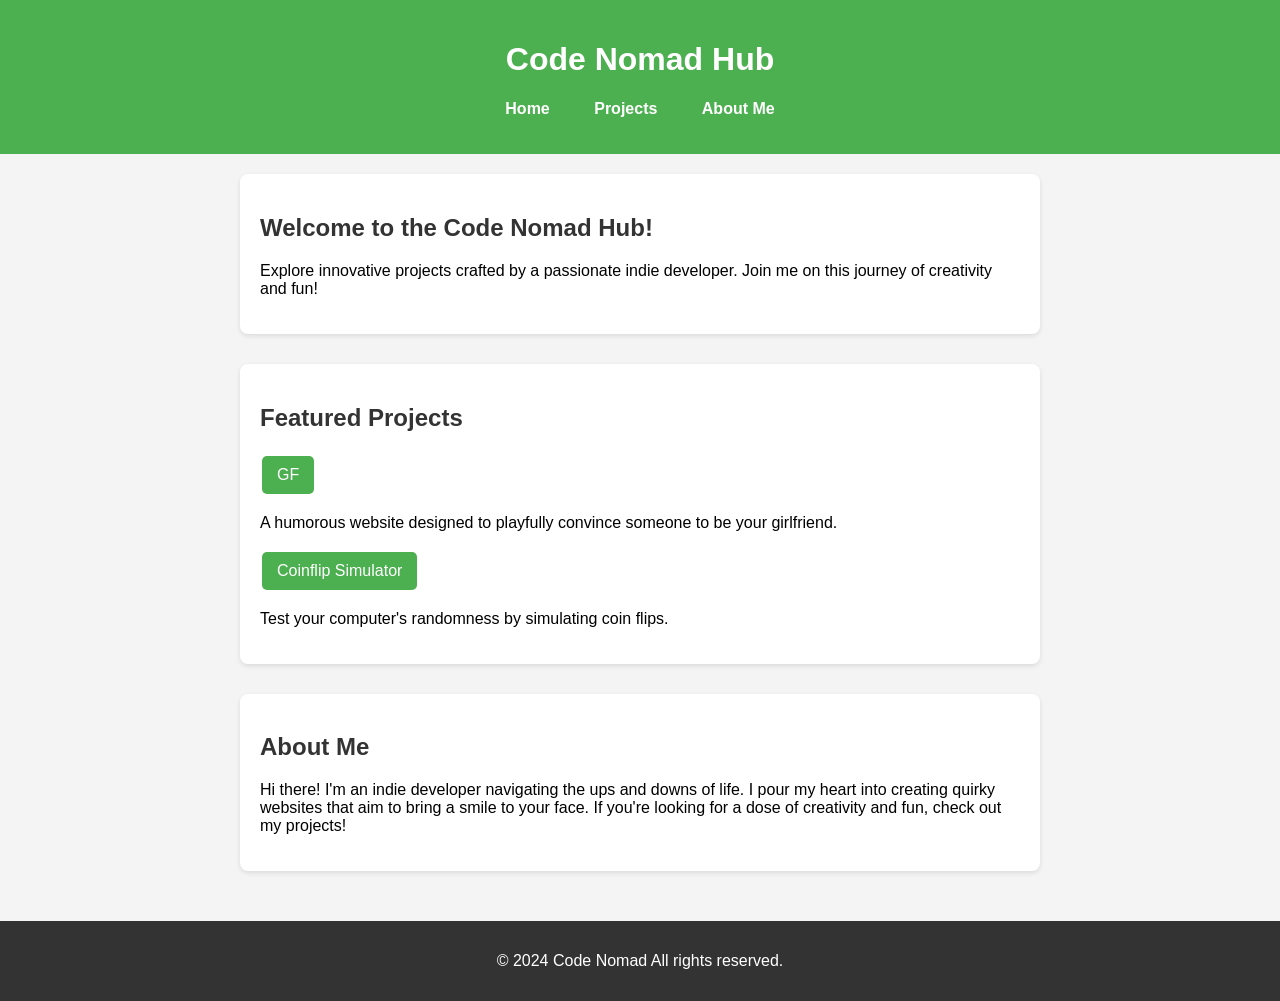
==== index.html @ ca1ca555 "Made the about me more readable for the coder" ====
<!DOCTYPE html>
<html lang="en">
<head>
    <meta charset="UTF-8">
    <meta name="viewport" content="width=device-width, initial-scale=1.0">
    <title>Code Nomad Hub</title>
    <link rel="stylesheet" href="styles.css">
    <link rel="icon" href="logo.png">
</head>
<body>
    <header>
        <h1>Code Nomad Hub</h1>
        <nav>
            <ul>
                <li><a href="#home">Home</a></li>
                <li><a href="#projects">Projects</a></li>
                <li><a href="#about">About Me</a></li>
            </ul>
        </nav>
    </header>

    <main>
        <section id="home">
            <h2>Welcome to the Code Nomad Hub!</h2>
            <p>Explore innovative projects crafted by a passionate indie developer. Join me on this journey of creativity and fun!</p>
        </section>

        <section id="projects">
            <h2>Featured Projects</h2>
            <div class="project">
                <button onclick="location.href='gf.html'">GF</button>
                <p>A humorous website designed to playfully convince someone to be your girlfriend.</p>
            </div>
            <div class="project">
                <button onclick="location.href='rand.html'">Coinflip Simulator</button>
                <p>Test your computer's randomness by simulating coin flips.</p>
            </div>
            <!-- Add more projects as needed -->
        </section>

        <section id="about">
            <h2>About Me</h2>
            <p>
                Hi there! I'm an indie developer navigating the ups and downs of life.
                I pour my heart into creating quirky websites that aim to bring a smile to your face.
                If you're looking for a dose of creativity and fun, check out my projects!
            </p>
        </section>
    </main>

    <footer>
        <p>&copy; 2024 Code Nomad All rights reserved.</p>
    </footer>
</body>
</html>
---- styles.css ----
body {
    font-family: 'Arial', sans-serif;
    margin: 0;
    padding: 0;
    background-color: #f4f4f4;
}

header {
    background: #4CAF50; /* A vibrant green for a fresh look */
    color: #fff;
    padding: 20px 0;
    text-align: center;
}

nav ul {
    list-style: none;
    padding: 0;
}

nav ul li {
    display: inline;
    margin: 0 20px;
}

nav ul li a {
    color: #fff;
    text-decoration: none;
    font-weight: bold;
}

nav ul li a:hover {
    text-decoration: underline;
}

main {
    padding: 20px;
    max-width: 800px; /* Center the content */
    margin: auto;
}

section {
    margin-bottom: 30px;
    background: #fff;
    padding: 20px;
    border-radius: 8px;
    box-shadow: 0 2px 5px rgba(0, 0, 0, 0.1); /* Subtle shadow for depth */
}

h2 {
    color: #333; /* Darker color for headings */
}

.project {
    margin-bottom: 15px;
}

button {
    background-color: #4CAF50; /* Green background */
    color: white; /* White text */
    border: none; /* No border */
    padding: 10px 15px; /* Some padding */
    text-align: center; /* Centered text */
    text-decoration: none; /* No underline */
    display: inline-block; /* Inline-block for button */
    font-size: 16px; /* Larger font */
    margin: 4px 2px; /* Margin around buttons */
    cursor: pointer; /* Pointer cursor on hover */
    border-radius: 5px; /* Rounded corners */
    transition: background-color 0.3s; /* Smooth background color transition */
}

button:hover {
    background-color: #45a049; /* Darker green on hover */
}

footer {
    text-align: center;
    padding: 15px 0;
    background: #333;
    color: #fff;
    position: relative;
    bottom: 0;
    width: 100%;
}
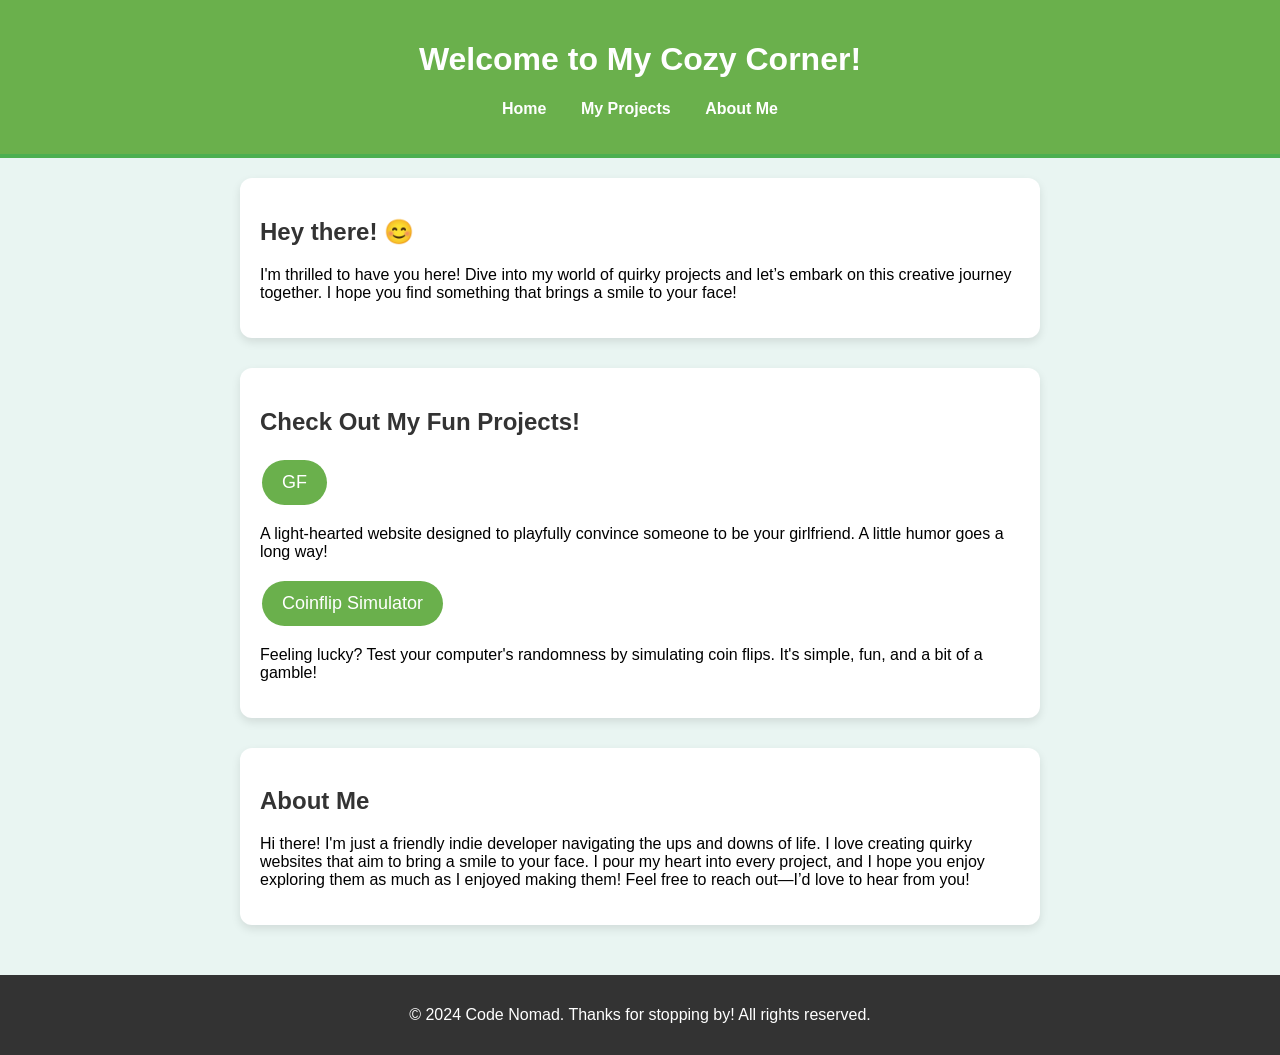
==== commit abaf9dfd: "Renovations" ====
--- a/index.html
+++ b/index.html
@@ -3,17 +3,17 @@
 <head>
     <meta charset="UTF-8">
     <meta name="viewport" content="width=device-width, initial-scale=1.0">
-    <title>Code Nomad Hub</title>
+    <title>Welcome to Code Nomad Hub!</title>
     <link rel="stylesheet" href="styles.css">
     <link rel="icon" href="logo.png">
 </head>
 <body>
     <header>
-        <h1>Code Nomad Hub</h1>
+        <h1>Welcome to My Cozy Corner!</h1>
         <nav>
             <ul>
                 <li><a href="#home">Home</a></li>
-                <li><a href="#projects">Projects</a></li>
+                <li><a href="#projects">My Projects</a></li>
                 <li><a href="#about">About Me</a></li>
             </ul>
         </nav>
@@ -21,19 +21,19 @@
 
     <main>
         <section id="home">
-            <h2>Welcome to the Code Nomad Hub!</h2>
-            <p>Explore innovative projects crafted by a passionate indie developer. Join me on this journey of creativity and fun!</p>
+            <h2>Hey there! 😊</h2>
+            <p>I'm thrilled to have you here! Dive into my world of quirky projects and let’s embark on this creative journey together. I hope you find something that brings a smile to your face!</p>
         </section>
 
         <section id="projects">
-            <h2>Featured Projects</h2>
+            <h2>Check Out My Fun Projects!</h2>
             <div class="project">
-                <button onclick="location.href='gf.html'">GF</button>
-                <p>A humorous website designed to playfully convince someone to be your girlfriend.</p>
+                <button onclick="location.href='gf'">GF</button>
+                <p>A light-hearted website designed to playfully convince someone to be your girlfriend. A little humor goes a long way!</p>
             </div>
             <div class="project">
-                <button onclick="location.href='rand.html'">Coinflip Simulator</button>
-                <p>Test your computer's randomness by simulating coin flips.</p>
+                <button onclick="location.href='rand'">Coinflip Simulator</button>
+                <p>Feeling lucky? Test your computer's randomness by simulating coin flips. It's simple, fun, and a bit of a gamble!</p>
             </div>
             <!-- Add more projects as needed -->
         </section>
@@ -41,15 +41,13 @@
         <section id="about">
             <h2>About Me</h2>
             <p>
-                Hi there! I'm an indie developer navigating the ups and downs of life.
-                I pour my heart into creating quirky websites that aim to bring a smile to your face.
-                If you're looking for a dose of creativity and fun, check out my projects!
+                Hi there! I'm just a friendly indie developer navigating the ups and downs of life. I love creating quirky websites that aim to bring a smile to your face. I pour my heart into every project, and I hope you enjoy exploring them as much as I enjoyed making them! Feel free to reach out—I’d love to hear from you!
             </p>
         </section>
     </main>
 
     <footer>
-        <p>&copy; 2024 Code Nomad All rights reserved.</p>
+        <p>&copy; 2024 Code Nomad. Thanks for stopping by! All rights reserved.</p>
     </footer>
 </body>
-</html>
+</html>
--- a/styles.css
+++ b/styles.css
@@ -2,14 +2,15 @@
     font-family: 'Arial', sans-serif;
     margin: 0;
     padding: 0;
-    background-color: #f4f4f4;
+    background-color: #e9f5f2; /* Soft light background */
 }
 
 header {
-    background: #4CAF50; /* A vibrant green for a fresh look */
+    background: #6ab04c; /* Softer green for a friendly feel */
     color: #fff;
     padding: 20px 0;
     text-align: center;
+    border-bottom: 4px solid #4CAF50; /* Slightly darker green border */
 }
 
 nav ul {
@@ -19,7 +20,7 @@
 
 nav ul li {
     display: inline;
-    margin: 0 20px;
+    margin: 0 15px; /* Adjusted margin for a more compact look */
 }
 
 nav ul li a {
@@ -30,6 +31,7 @@
 
 nav ul li a:hover {
     text-decoration: underline;
+    color: #fffa65; /* Light yellow on hover for a cheerful touch */
 }
 
 main {
@@ -40,14 +42,15 @@
 
 section {
     margin-bottom: 30px;
-    background: #fff;
+    background: #ffffff; /* White background for sections */
     padding: 20px;
-    border-radius: 8px;
-    box-shadow: 0 2px 5px rgba(0, 0, 0, 0.1); /* Subtle shadow for depth */
+    border-radius: 12px; /* Rounder corners for a softer look */
+    box-shadow: 0 4px 10px rgba(0, 0, 0, 0.1); /* Softer shadow for depth */
 }
 
 h2 {
     color: #333; /* Darker color for headings */
+    font-family: 'Comic Sans MS', cursive, sans-serif; /* Fun font for headings */
 }
 
 .project {
@@ -55,22 +58,23 @@
 }
 
 button {
-    background-color: #4CAF50; /* Green background */
+    background-color: #6ab04c; /* Softer green background */
     color: white; /* White text */
     border: none; /* No border */
-    padding: 10px 15px; /* Some padding */
+    padding: 12px 20px; /* Increased padding for a friendlier button */
     text-align: center; /* Centered text */
     text-decoration: none; /* No underline */
     display: inline-block; /* Inline-block for button */
-    font-size: 16px; /* Larger font */
+    font-size: 18px; /* Larger font */
     margin: 4px 2px; /* Margin around buttons */
     cursor: pointer; /* Pointer cursor on hover */
-    border-radius: 5px; /* Rounded corners */
-    transition: background-color 0.3s; /* Smooth background color transition */
+    border-radius: 25px; /* Rounder corners for buttons */
+    transition: background-color 0.3s, transform 0.2s; /* Smooth transitions */
 }
 
 button:hover {
     background-color: #45a049; /* Darker green on hover */
+    transform: scale(1.05); /* Slightly enlarge on hover */
 }
 
 footer {
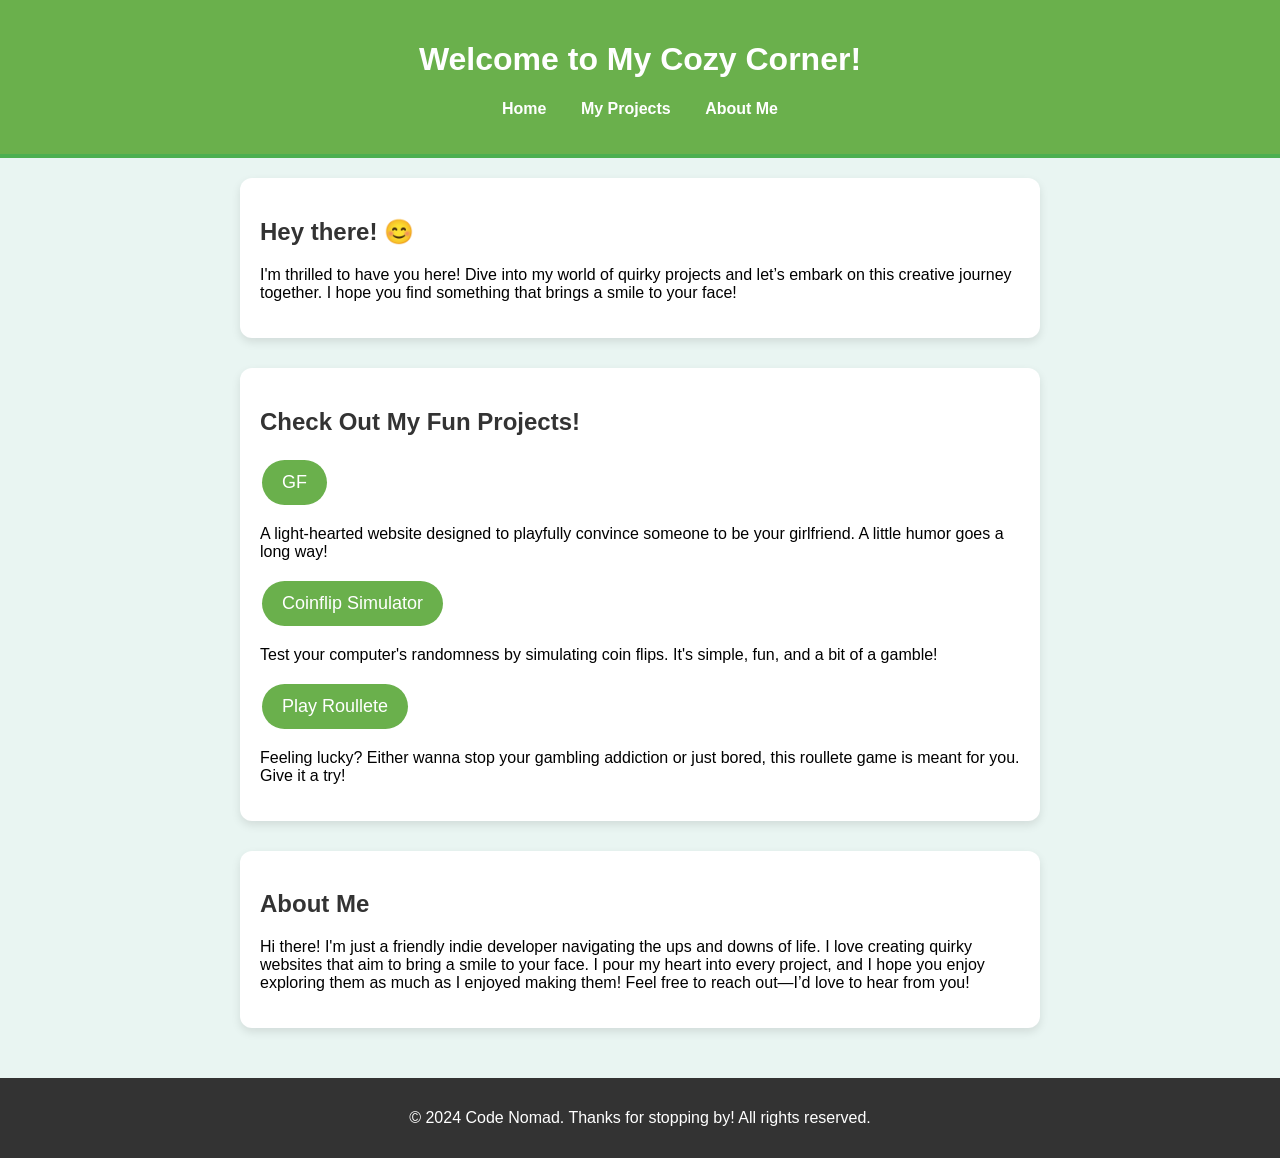
==== commit d632dadc: "ROULLETE BABY" ====
--- a/index.html
+++ b/index.html
@@ -33,7 +33,11 @@
             </div>
             <div class="project">
                 <button onclick="location.href='rand'">Coinflip Simulator</button>
-                <p>Feeling lucky? Test your computer's randomness by simulating coin flips. It's simple, fun, and a bit of a gamble!</p>
+                <p>Test your computer's randomness by simulating coin flips. It's simple, fun, and a bit of a gamble!</p>
+            </div>
+                        <div class="project">
+                <button onclick="location.href='roullete'">Play Roullete</button>
+                <p>Feeling lucky? Either wanna stop your gambling addiction or just bored, this roullete game is meant for you. Give it a try!</p>
             </div>
             <!-- Add more projects as needed -->
         </section>
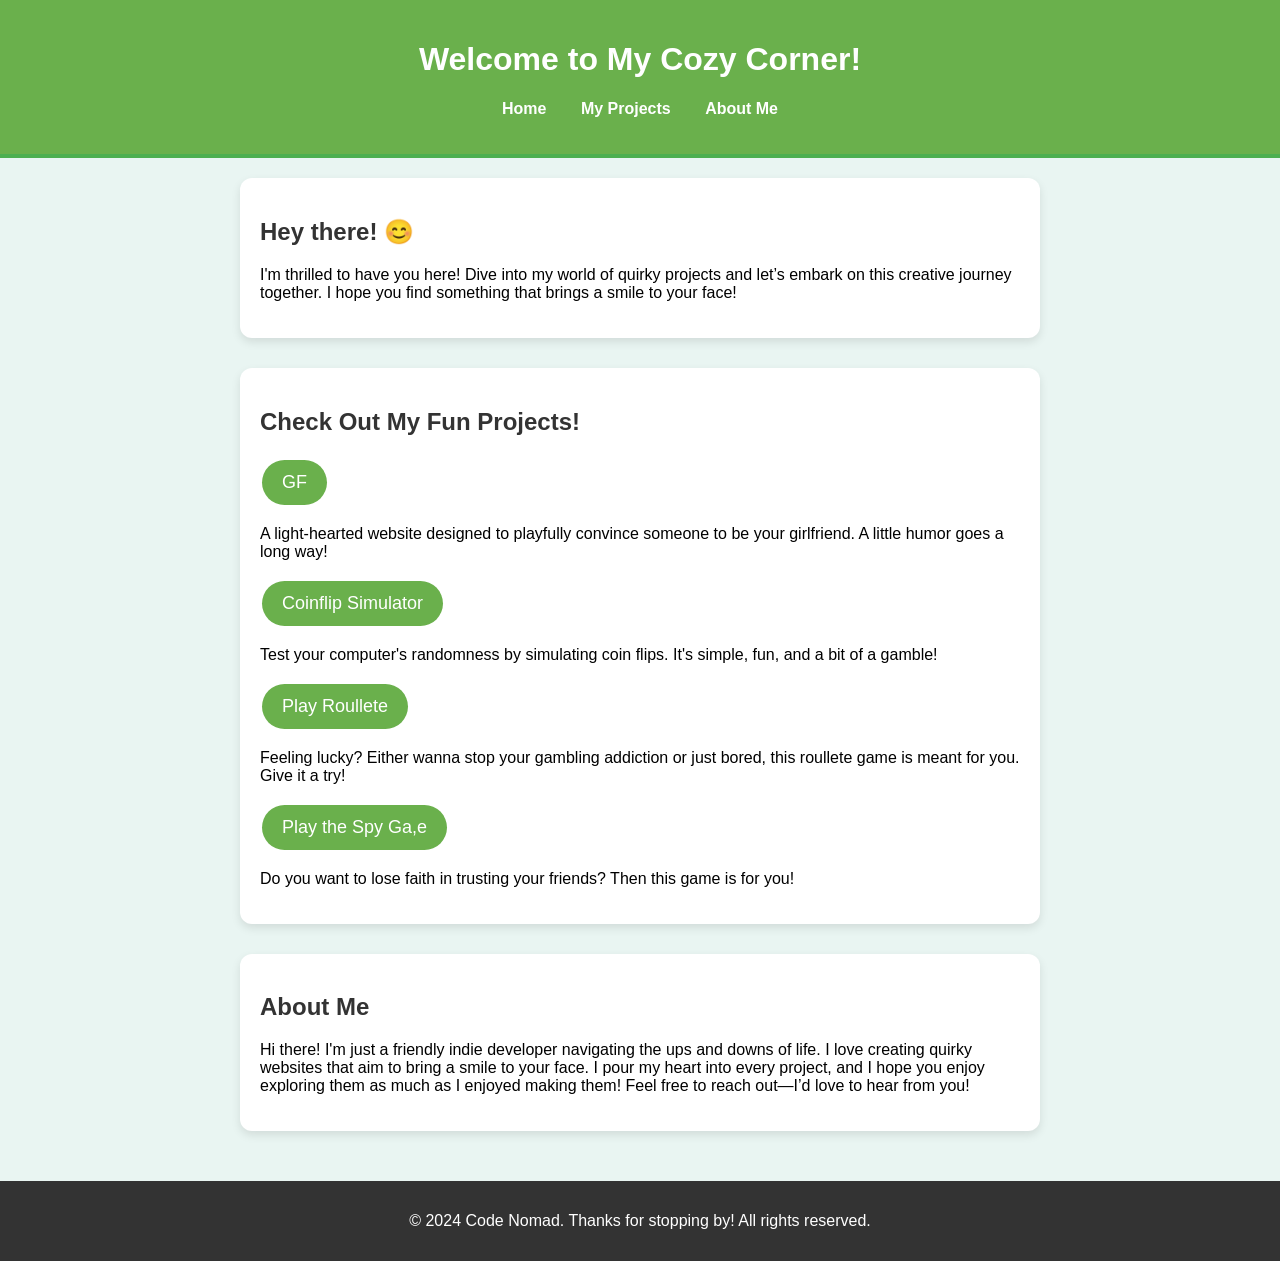
==== commit dd9b17f6: "Add 'Play the Spy Game' project section Added a new project section for 'Play the Spy Game' with a b" ====
--- a/index.html
+++ b/index.html
@@ -39,6 +39,10 @@
                 <button onclick="location.href='roullete'">Play Roullete</button>
                 <p>Feeling lucky? Either wanna stop your gambling addiction or just bored, this roullete game is meant for you. Give it a try!</p>
             </div>
+            <div class="project">
+                <button onclick="location.href='roullete'">Play the Spy Ga,e</button>
+                <p>Do you want to lose faith in trusting your friends? Then this game is for you!</p>
+            </div>
             <!-- Add more projects as needed -->
         </section>
 
@@ -54,4 +58,4 @@
         <p>&copy; 2024 Code Nomad. Thanks for stopping by! All rights reserved.</p>
     </footer>
 </body>
-</html>+</html>
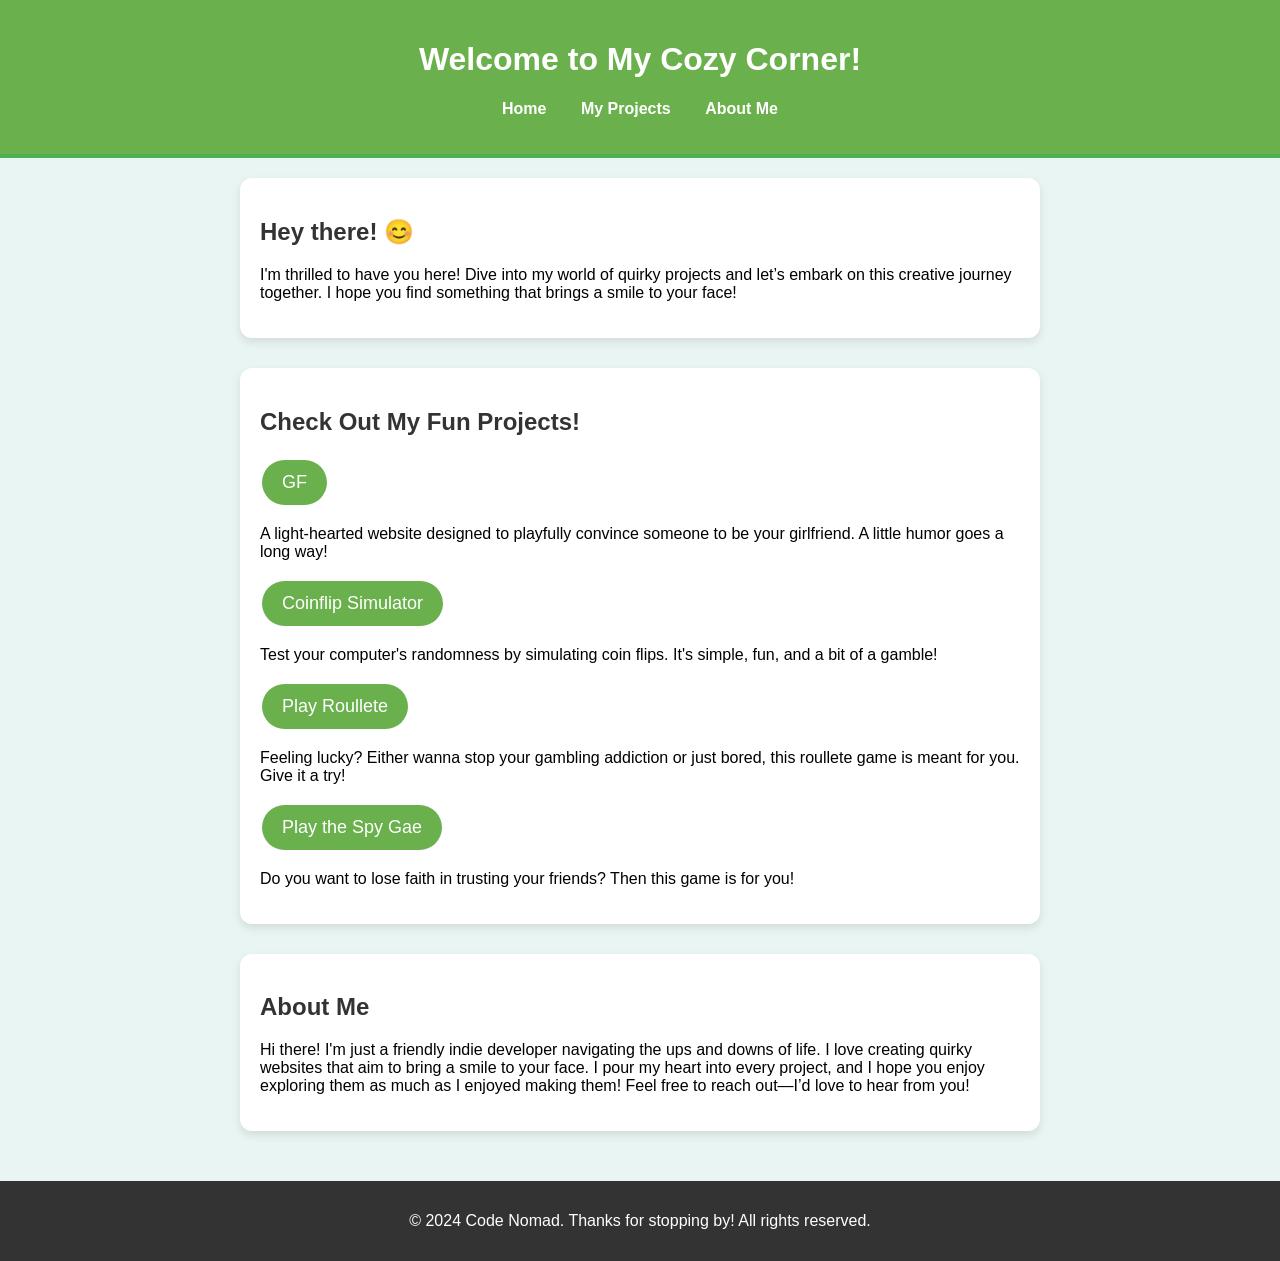
==== commit 4d26744e: "fixed nav" ====
--- a/index.html
+++ b/index.html
@@ -40,7 +40,7 @@
                 <p>Feeling lucky? Either wanna stop your gambling addiction or just bored, this roullete game is meant for you. Give it a try!</p>
             </div>
             <div class="project">
-                <button onclick="location.href='roullete'">Play the Spy Ga,e</button>
+                <button onclick="location.href='spy'">Play the Spy Gae</button>
                 <p>Do you want to lose faith in trusting your friends? Then this game is for you!</p>
             </div>
             <!-- Add more projects as needed -->
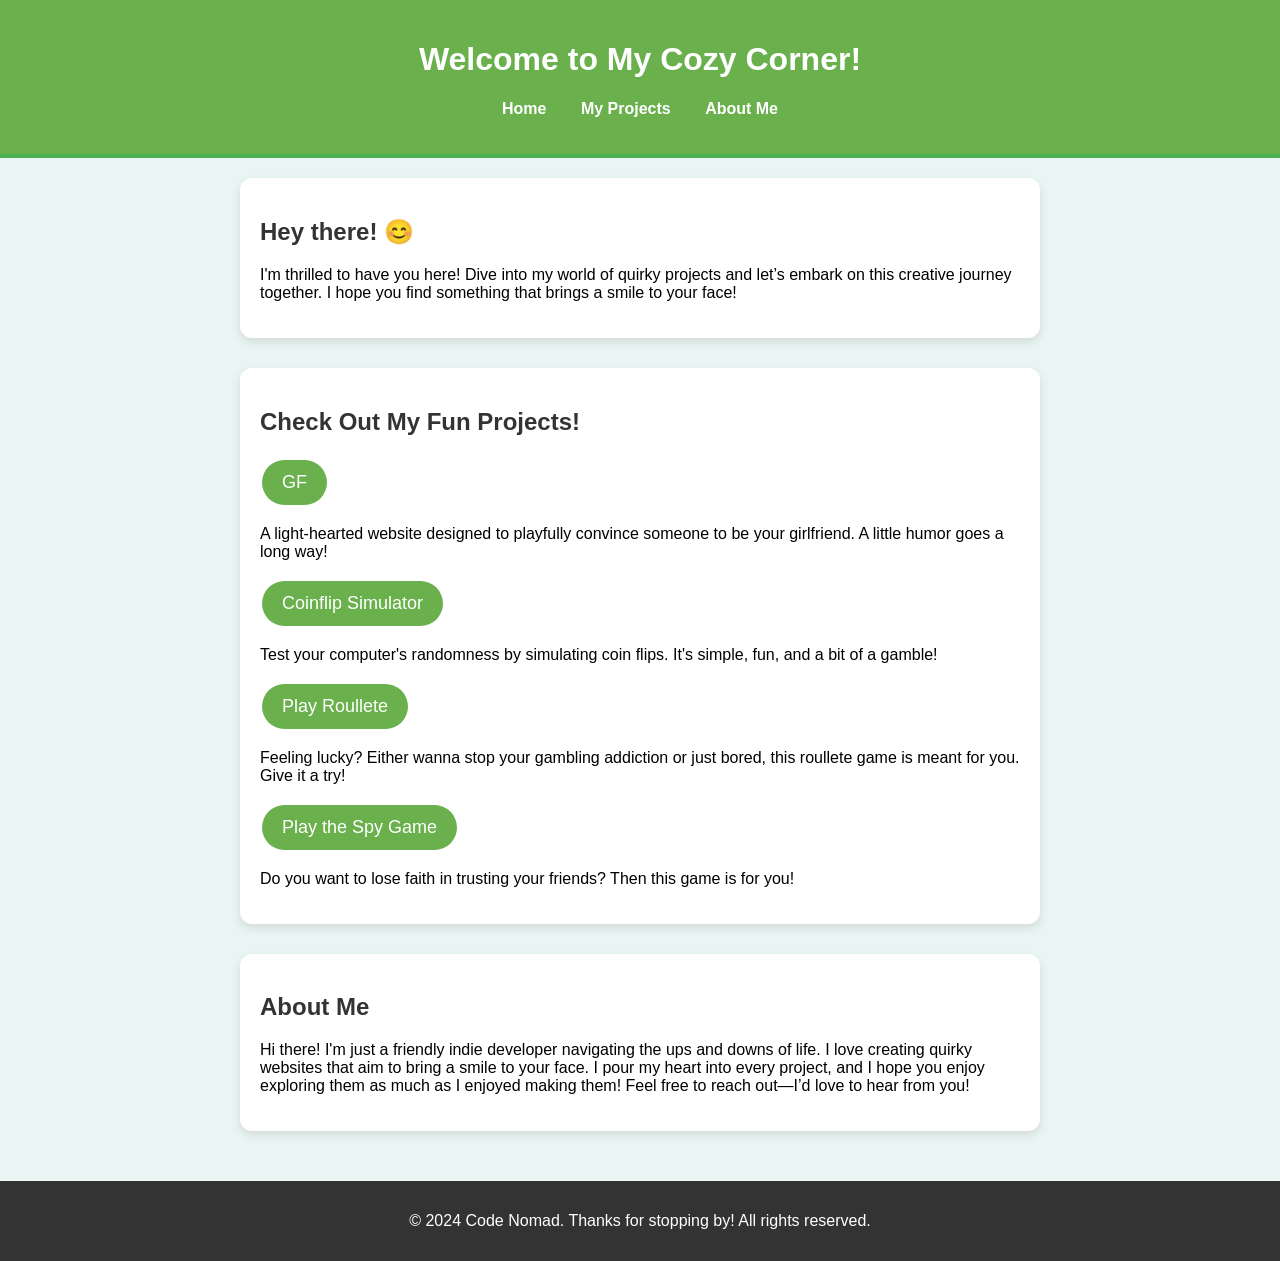
==== commit bd1d555e: "fixed nav" ====
--- a/index.html
+++ b/index.html
@@ -40,7 +40,7 @@
                 <p>Feeling lucky? Either wanna stop your gambling addiction or just bored, this roullete game is meant for you. Give it a try!</p>
             </div>
             <div class="project">
-                <button onclick="location.href='spy'">Play the Spy Gae</button>
+                <button onclick="location.href='spy'">Play the Spy Game</button>
                 <p>Do you want to lose faith in trusting your friends? Then this game is for you!</p>
             </div>
             <!-- Add more projects as needed -->
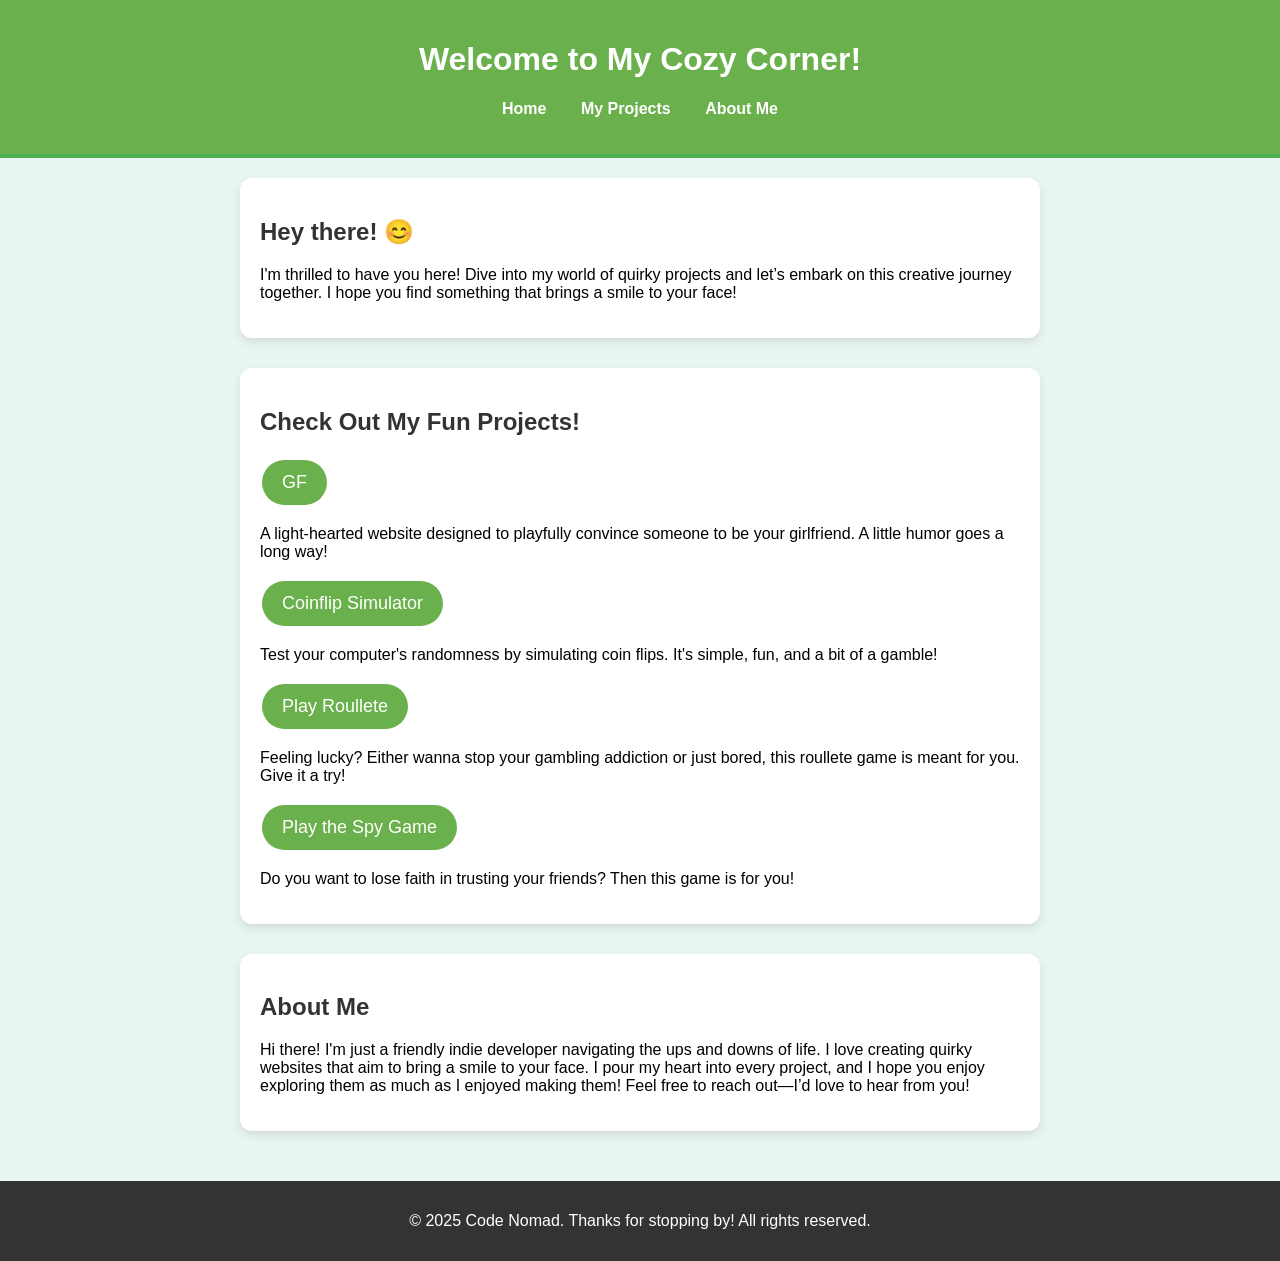
==== commit 7c051789: "fixed year" ====
--- a/index.html
+++ b/index.html
@@ -55,7 +55,7 @@
     </main>
 
     <footer>
-        <p>&copy; 2024 Code Nomad. Thanks for stopping by! All rights reserved.</p>
+        <p>&copy; 2025 Code Nomad. Thanks for stopping by! All rights reserved.</p>
     </footer>
 </body>
 </html>
